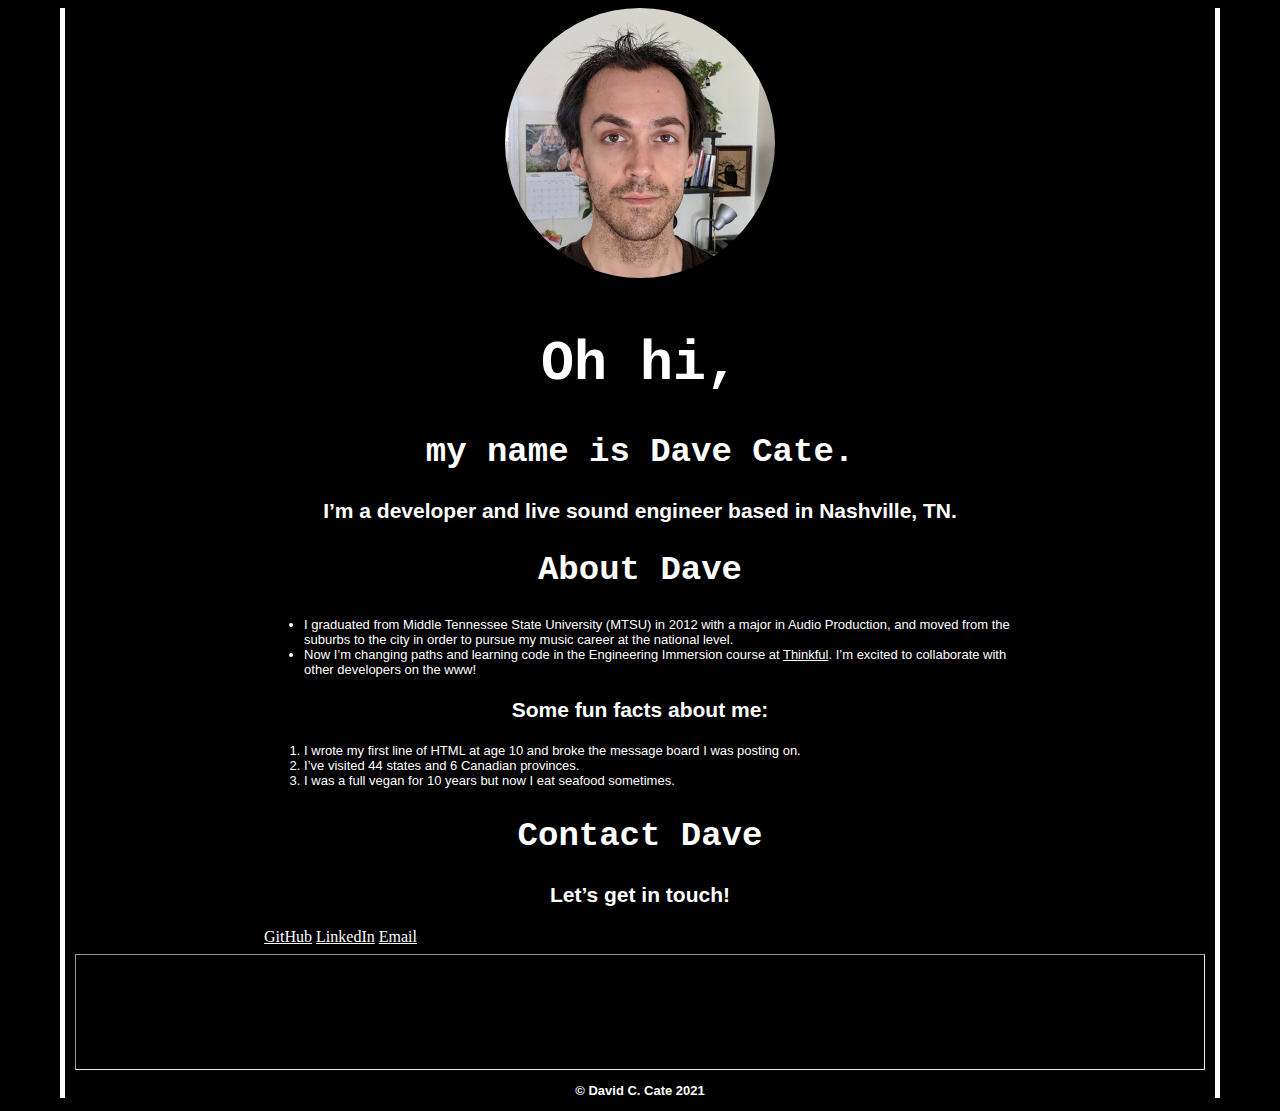
==== index.html @ 66fbe3a2 "Update index.html" ====
<!DOCTYPE html>
<html>

<!-- Here’s the head. -->
<head>
	<meta charset="utf-8">
	<meta name="viewport" content="width=device-width initial-scale=1.0">
	<title>dave cate dot com</title>
	<link href="https://cdns.cloudflare.com/ajax/libs/normalize.css"  rel="stylesheet" type="text/css" />
	<link href="style.css" rel="stylesheet" type="text/css" />
</head>

<!-- Here’s the content. -->
<body>
<img class="headshot" src="images/scruffy-headshot-2021.jpeg" alt="My face">
<br>
<h1>Oh hi,</h1>
<h2>my name is Dave Cate.</h2>
<h3>I’m a developer and live sound engineer based in Nashville, TN.</h3>

<main>

	<article>
<h2>About Dave</h2>
<!-- I made this part an unordered list because I like bullet points. -->
	<ul>
<li>I graduated from Middle Tennessee State University (MTSU) in 2012 with a major in Audio Production, and moved from the suburbs to the city in order to pursue my music career at the national level.</li>
<li>Now I’m changing paths and learning code in the Engineering Immersion course at <a href="http://www.thinkful.com">Thinkful</a>. I’m excited to collaborate with other developers on the www! </li>
	</ul>
<h3>Some fun facts about me:</h3>
<!-- I made this part an ordered list because the assignment requires one. -->
	<ol>
<li>I wrote my first line of HTML at age 10 and broke the message board I was posting on.</li>
<li>I’ve visited 44 states and 6 Canadian provinces.</li>
<li>I was a full vegan for 10 years but now I eat seafood sometimes.</li>
	</ol>
	</article>

<!-- Here's my contact info. -->
	<article>
<h2>Contact Dave</h2>
<h3>Let’s get in touch!</h3>
<!— Here are some link buttons.>
	<div>
	<a href="https://www.github.com/davecate">GitHub</a> <a href="https://www.linkedin.com/in/dave-cate-34776649">LinkedIn</a> <a href="mailto:dccate@gmail.com">Email</a>
	</div>
	</article>
<hr>
	
<!-- Here’s the foot. -->
	<footer>

	<p><strong>© David C. Cate 2021</strong></p>

	</footer>

</body>

</html>
---- style.css ----
/* Body styling. */
body {
	background-color: black ;
	width: 89% ;
	margin-left: auto ;
	margin-right: auto ;
	border-left: 5px solid white ;
	border-right: 5px solid white ;
	padding-left: 5px ;
	padding-right: 5px ;
}


/* Here I’ve made my picture into a circle. */
.headshot {
	display: block ;
	margin-left: auto ;
	margin-right: auto ;
	width: 270px ;
	border-radius: 50% ;
}

/* All white text. */
h1, h2, h3, p, ol, ul, a {
	color: white ;
}

/* Header text styling. */
h1, h2, h3 {
	text-align: center ;
	text-decoration: none ;
}

h1, h2  {
	font-family: Courier New, monospace ;
}

h1 {
	font-size: 55px ;
}

h2 {
	font-size: 34px ;
}

h3 {
	font-family: Arial, sans-serif ;
	font-size: 21px ;
}

/* Non-header text styling. */
p, ol, ul {
	font-family: Arial, sans-serif ;
	font-size: 13px ;
}

/* Article margins. */
article {
	margin-left: 17% ;
	margin-right: 17% ;
}

/* Link styling, with pseudoclasses. */
a:link {color: white;}
a:visited {color: lightgray;}
a:hover {color: green;}
a:active {color: lightgreen;}

a {
	text-decoration: strong ;
}

/* HR styling. */
hr {
	width: 89% ;
	padding: 5%
}

/* Footer styling. */
footer {
	text-align: center ;
}
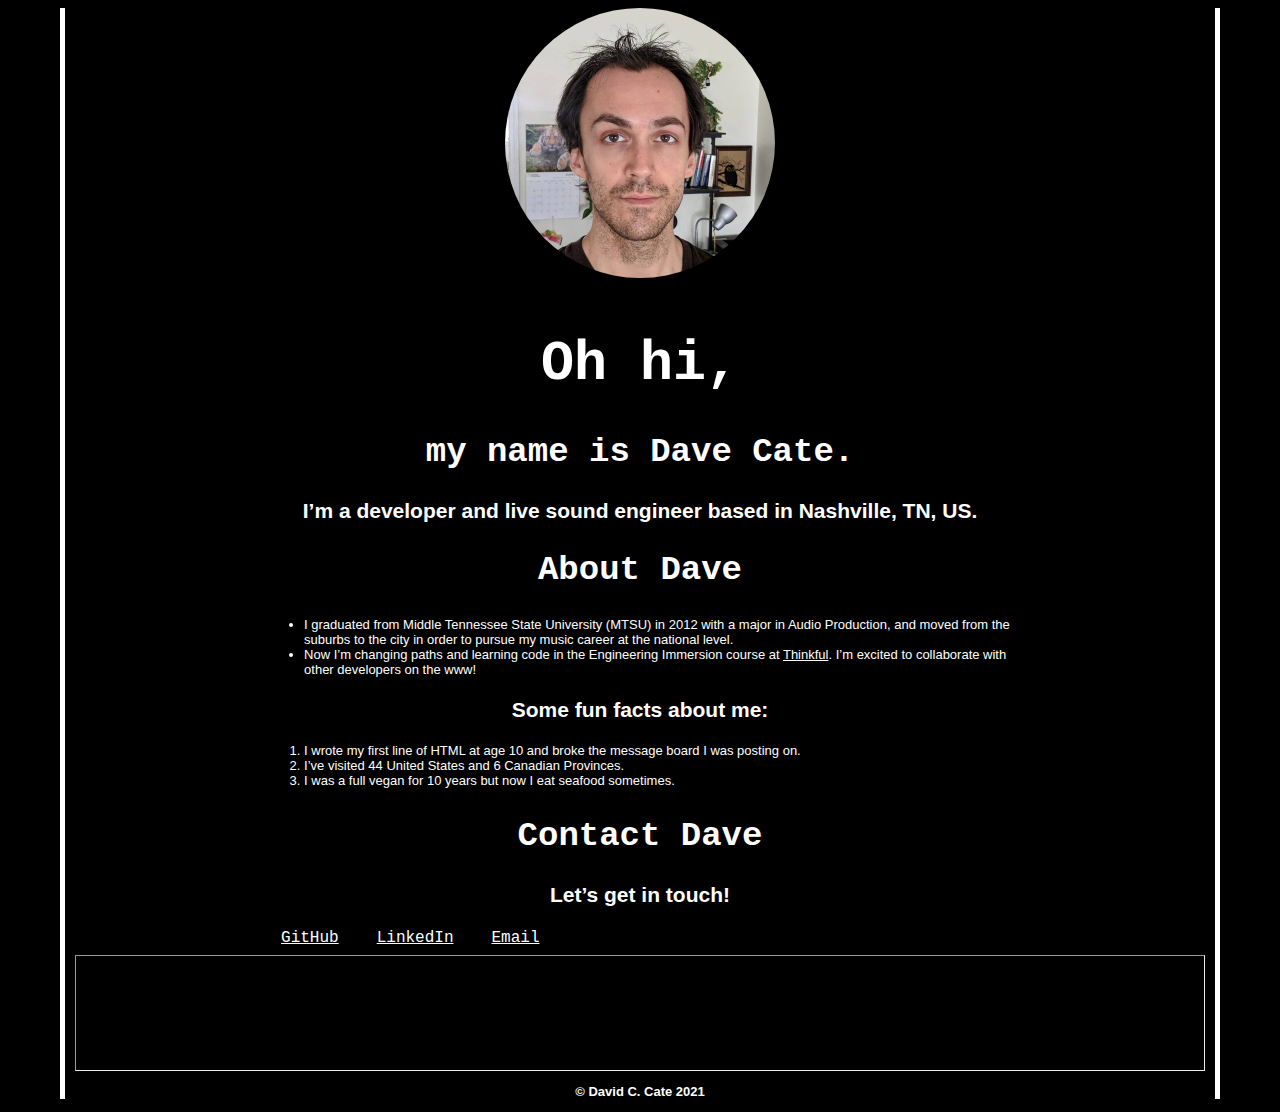
==== commit bffb9aa9: "Update index.html" ====
--- a/index.html
+++ b/index.html
@@ -16,7 +16,7 @@
 <br>
 <h1>Oh hi,</h1>
 <h2>my name is Dave Cate.</h2>
-<h3>I’m a developer and live sound engineer based in Nashville, TN.</h3>
+<h3>I’m a developer and live sound engineer based in Nashville, TN, US.</h3>
 
 <main>
 
@@ -31,7 +31,7 @@
 <!-- I made this part an ordered list because the assignment requires one. -->
 	<ol>
 <li>I wrote my first line of HTML at age 10 and broke the message board I was posting on.</li>
-<li>I’ve visited 44 states and 6 Canadian provinces.</li>
+<li>I’ve visited 44 United States and 6 Canadian Provinces.</li>
 <li>I was a full vegan for 10 years but now I eat seafood sometimes.</li>
 	</ol>
 	</article>
--- a/style.css
+++ b/style.css
@@ -70,6 +70,14 @@
 	text-decoration: strong ;
 }
 
+/* Link styling specifically for contact section. */
+article div a {
+	font-family: Courier New, monospace ;
+	text-align: center ;
+	margin-left: 17px ;
+	margin-right: 17px ;
+}
+
 /* HR styling. */
 hr {
 	width: 89% ;
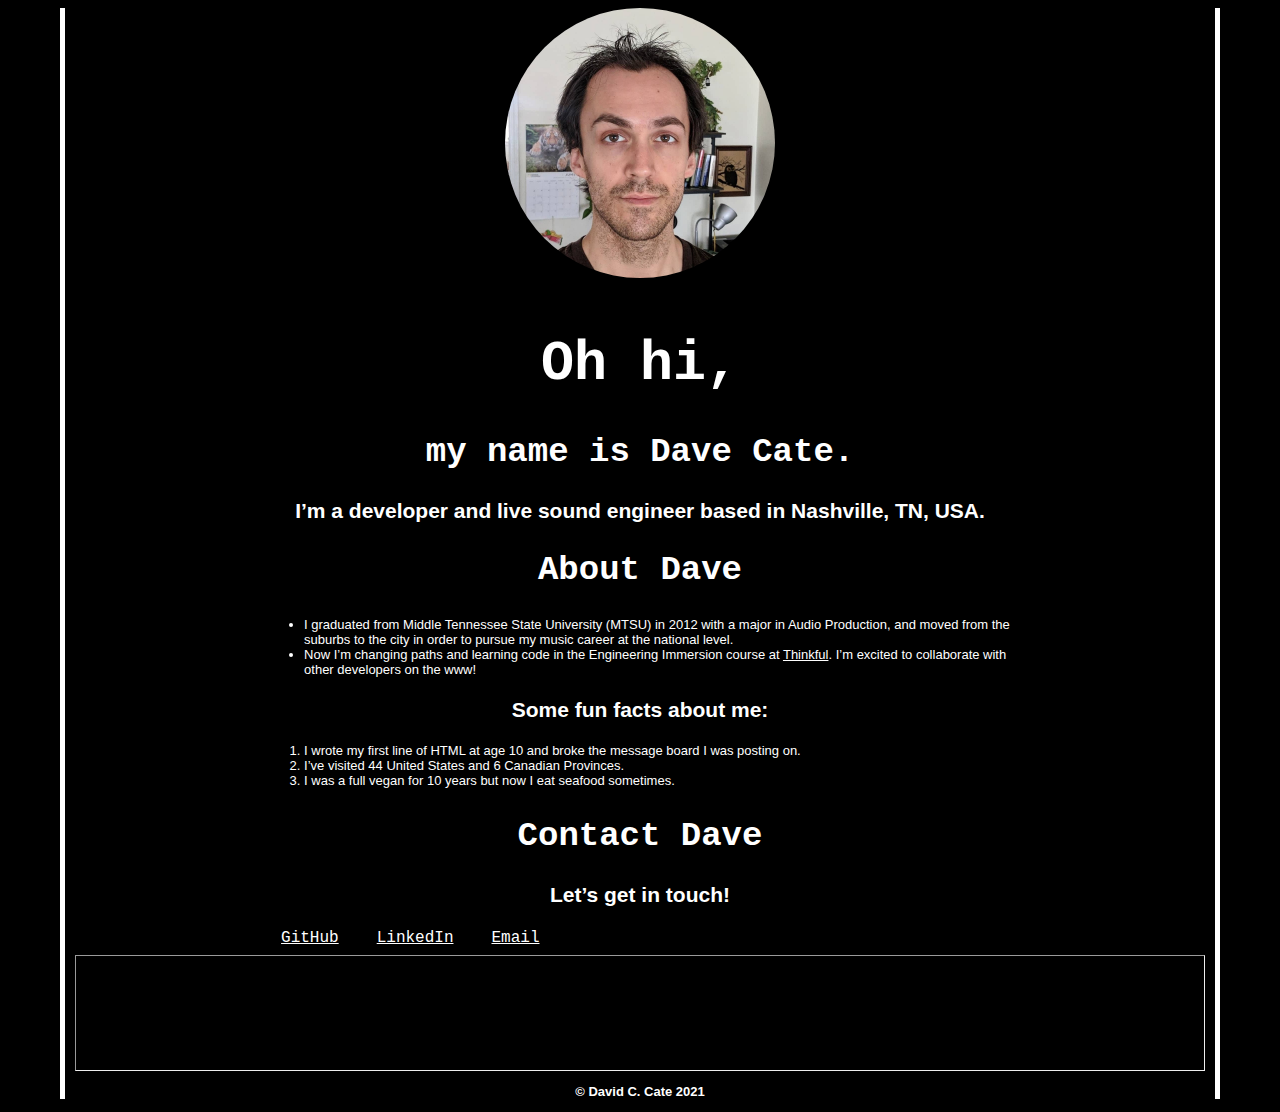
==== commit 5ebb33cb: "Update index.html" ====
--- a/index.html
+++ b/index.html
@@ -16,7 +16,7 @@
 <br>
 <h1>Oh hi,</h1>
 <h2>my name is Dave Cate.</h2>
-<h3>I’m a developer and live sound engineer based in Nashville, TN, US.</h3>
+<h3>I’m a developer and live sound engineer based in Nashville, TN, USA.</h3>
 
 <main>
 
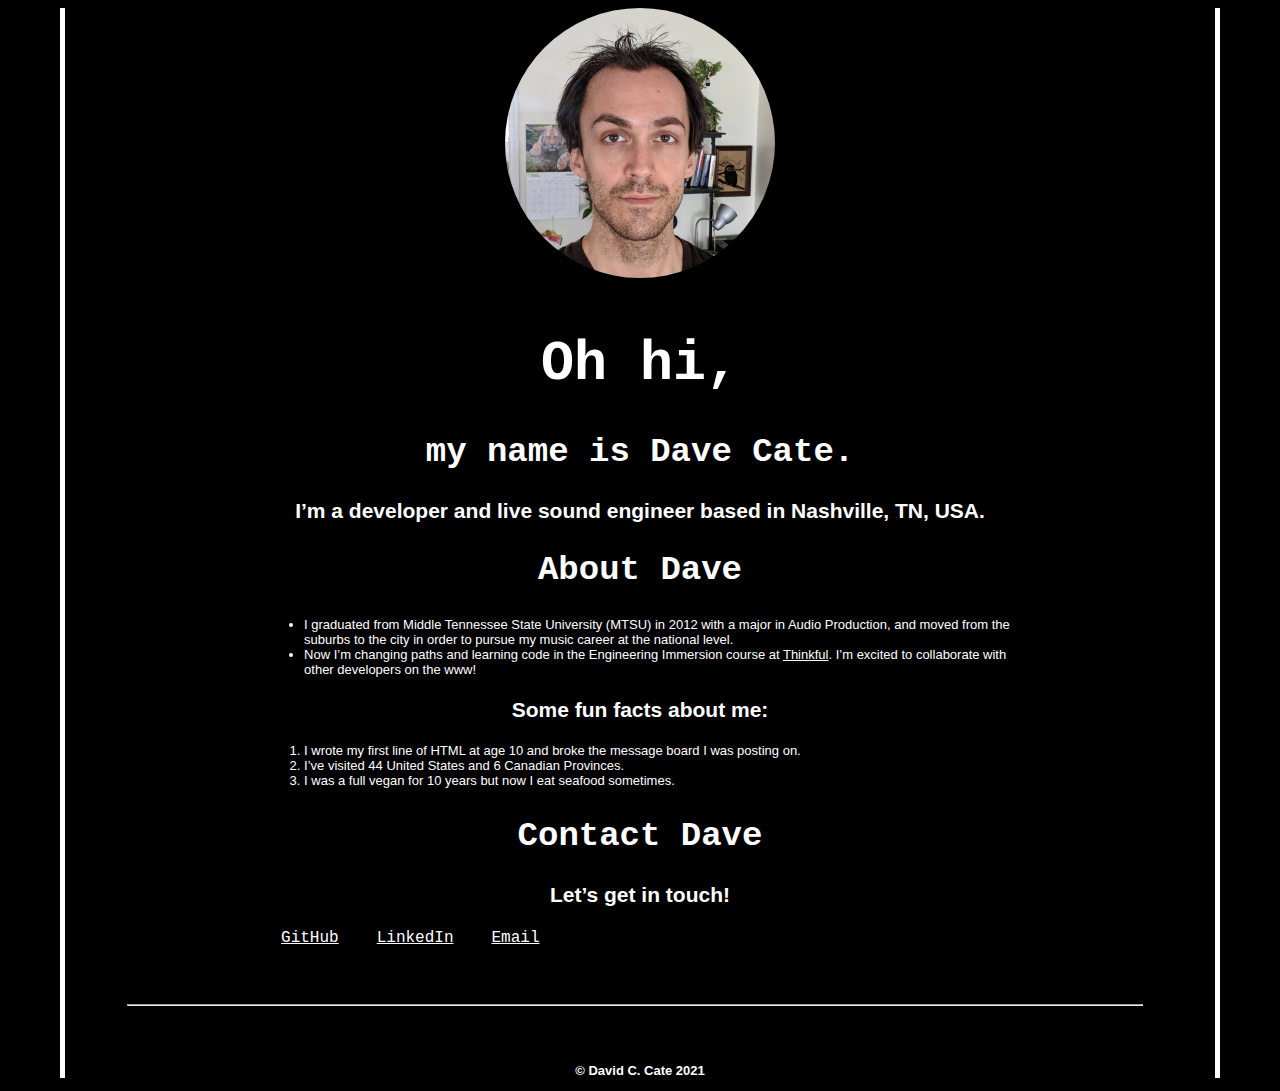
==== commit 1b291541: "Update index.html" ====
--- a/index.html
+++ b/index.html
@@ -40,7 +40,6 @@
 	<article>
 <h2>Contact Dave</h2>
 <h3>Let’s get in touch!</h3>
-<!— Here are some link buttons.>
 	<div>
 	<a href="https://www.github.com/davecate">GitHub</a> <a href="https://www.linkedin.com/in/dave-cate-34776649">LinkedIn</a> <a href="mailto:dccate@gmail.com">Email</a>
 	</div>
--- a/style.css
+++ b/style.css
@@ -81,7 +81,7 @@
 /* HR styling. */
 hr {
 	width: 89% ;
-	padding: 5%
+	margin: 5%
 }
 
 /* Footer styling. */
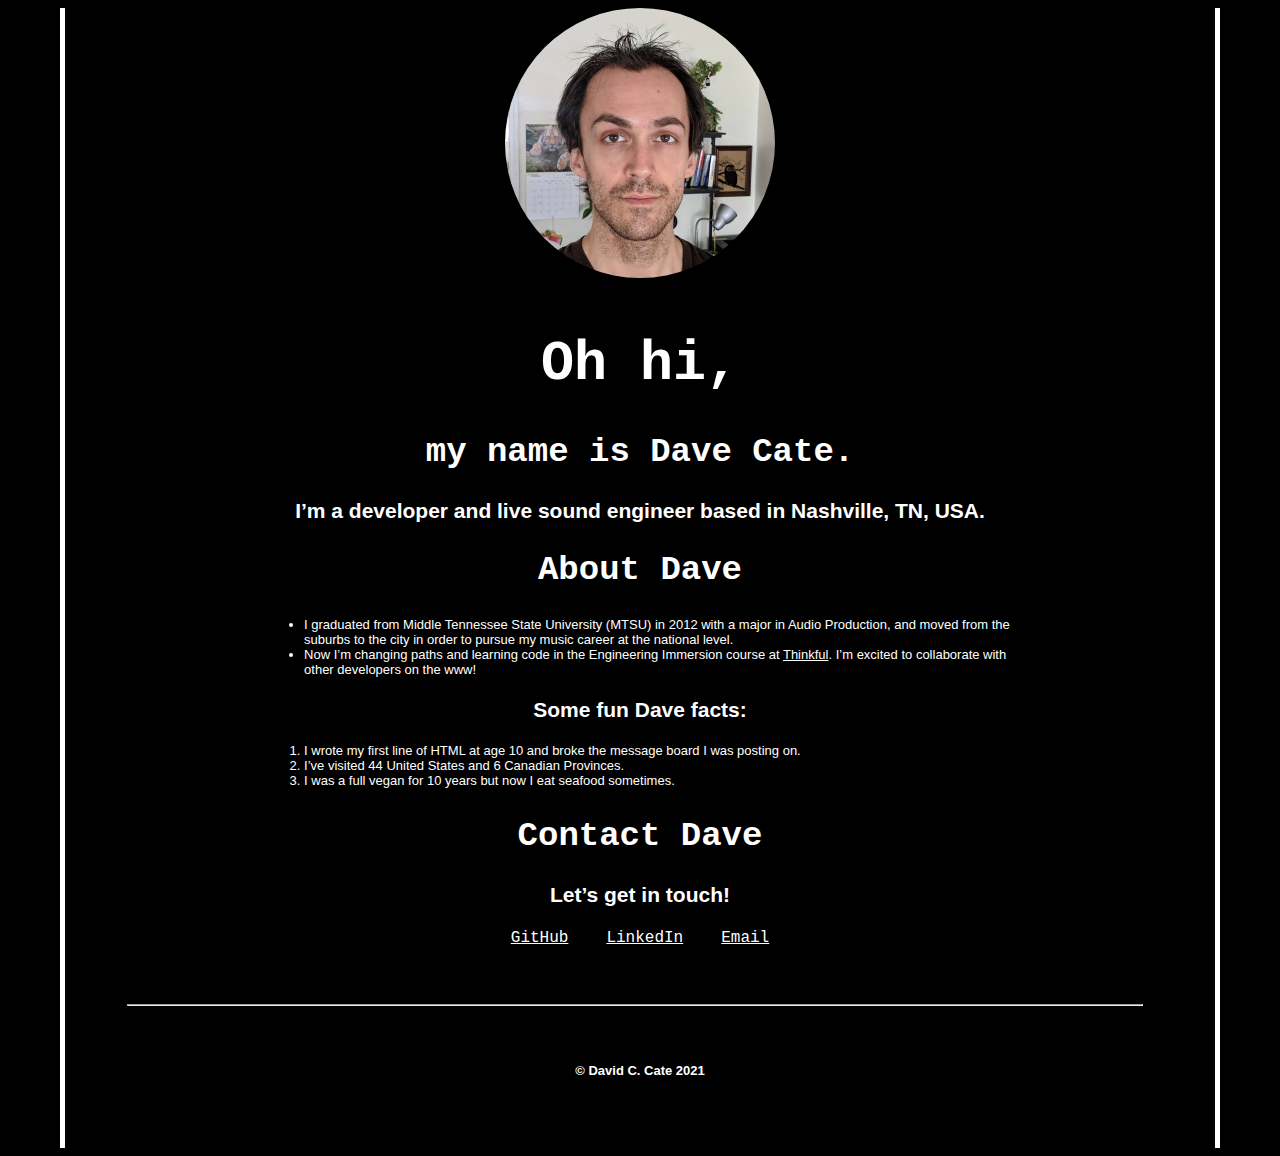
==== commit ae52998a: "Update index.html" ====
--- a/index.html
+++ b/index.html
@@ -27,7 +27,7 @@
 <li>I graduated from Middle Tennessee State University (MTSU) in 2012 with a major in Audio Production, and moved from the suburbs to the city in order to pursue my music career at the national level.</li>
 <li>Now I’m changing paths and learning code in the Engineering Immersion course at <a href="http://www.thinkful.com">Thinkful</a>. I’m excited to collaborate with other developers on the www! </li>
 	</ul>
-<h3>Some fun facts about me:</h3>
+<h3>Some fun Dave facts:</h3>
 <!-- I made this part an ordered list because the assignment requires one. -->
 	<ol>
 <li>I wrote my first line of HTML at age 10 and broke the message board I was posting on.</li>
--- a/style.css
+++ b/style.css
@@ -70,10 +70,14 @@
 	text-decoration: strong ;
 }
 
-/* Link styling specifically for contact section. */
+/* Contact section styling. */
+div {
+	text-align: center ;
+}
+
 article div a {
 	font-family: Courier New, monospace ;
-	text-align: center ;
+	margin-top: 34px ;
 	margin-left: 17px ;
 	margin-right: 17px ;
 }
@@ -87,4 +91,5 @@
 /* Footer styling. */
 footer {
 	text-align: center ;
+	padding-bottom: 5%
 }
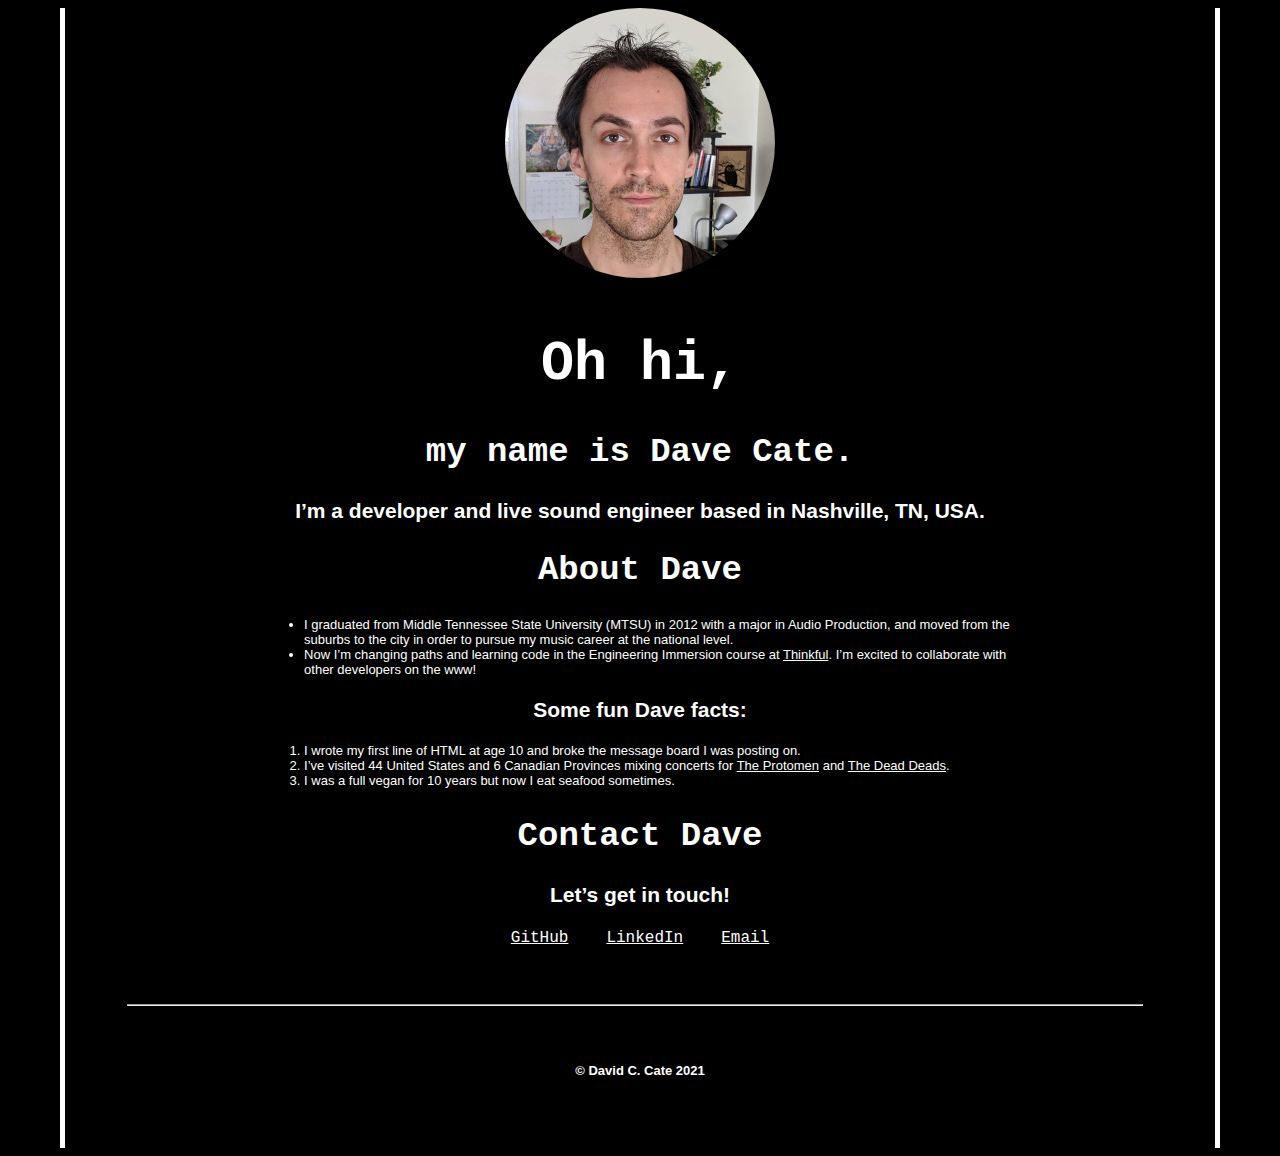
==== commit 2204c0de: "Update index.html" ====
--- a/index.html
+++ b/index.html
@@ -31,7 +31,7 @@
 <!-- I made this part an ordered list because the assignment requires one. -->
 	<ol>
 <li>I wrote my first line of HTML at age 10 and broke the message board I was posting on.</li>
-<li>I’ve visited 44 United States and 6 Canadian Provinces.</li>
+<li>I’ve visited 44 United States and 6 Canadian Provinces mixing concerts for <a href="http://www.protomen.com">The Protomen</a> and <a href="https://www.thedeaddeads.com">The Dead Deads</a>.</li>
 <li>I was a full vegan for 10 years but now I eat seafood sometimes.</li>
 	</ol>
 	</article>
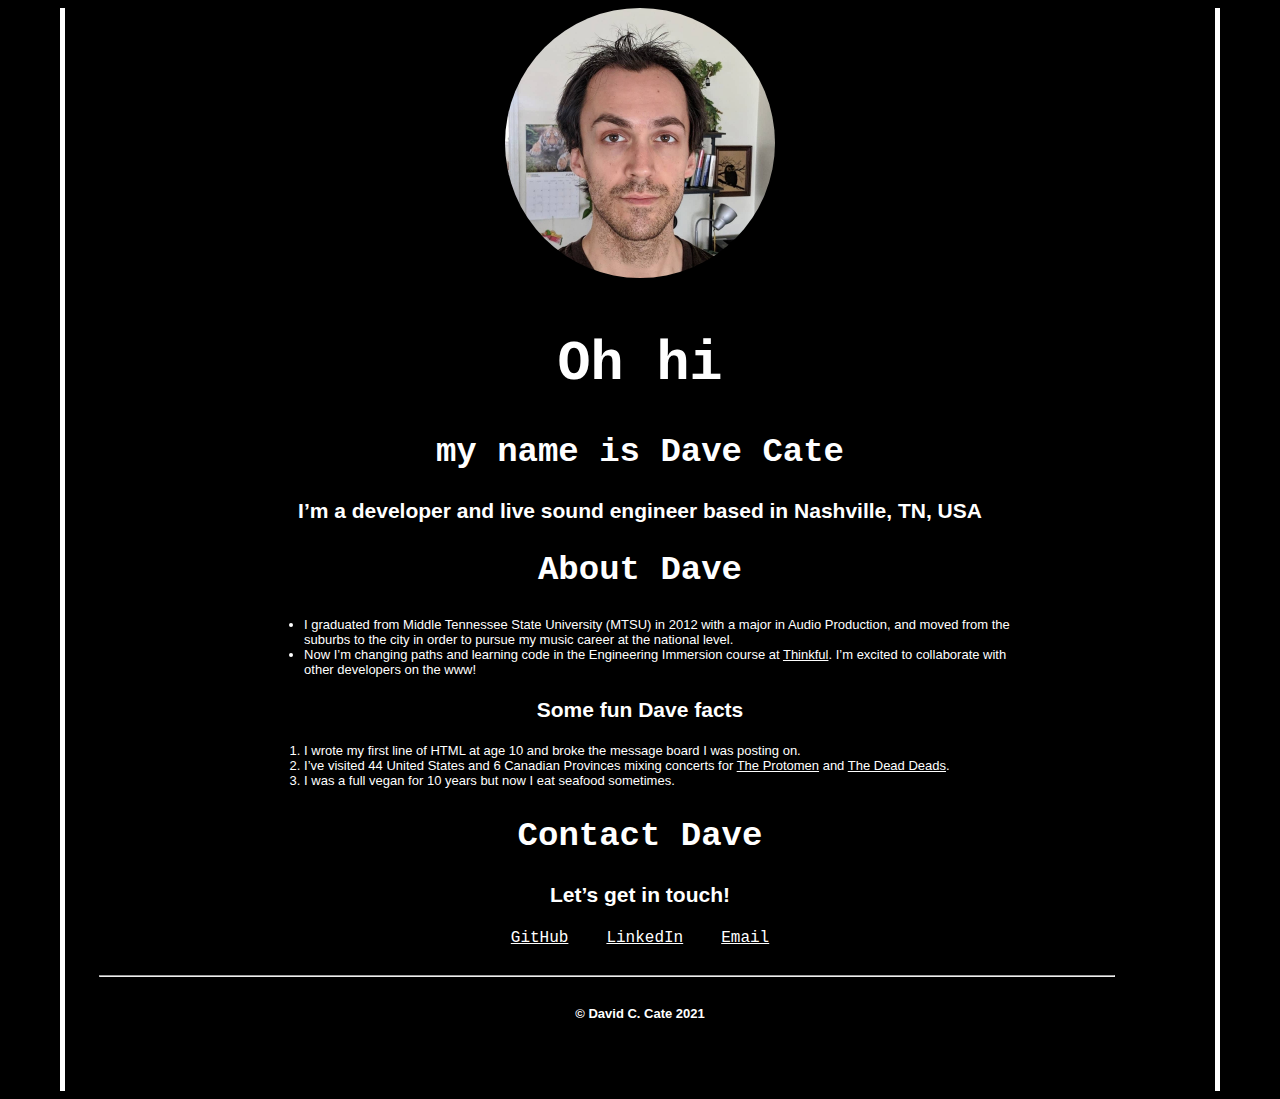
==== commit 4157cd0c: "Update index.html" ====
--- a/index.html
+++ b/index.html
@@ -14,9 +14,9 @@
 <body>
 <img class="headshot" src="images/scruffy-headshot-2021.jpeg" alt="My face">
 <br>
-<h1>Oh hi,</h1>
-<h2>my name is Dave Cate.</h2>
-<h3>I’m a developer and live sound engineer based in Nashville, TN, USA.</h3>
+<h1>Oh hi</h1>
+<h2>my name is Dave Cate</h2>
+<h3>I’m a developer and live sound engineer based in Nashville, TN, USA</h3>
 
 <main>
 
@@ -27,7 +27,7 @@
 <li>I graduated from Middle Tennessee State University (MTSU) in 2012 with a major in Audio Production, and moved from the suburbs to the city in order to pursue my music career at the national level.</li>
 <li>Now I’m changing paths and learning code in the Engineering Immersion course at <a href="http://www.thinkful.com">Thinkful</a>. I’m excited to collaborate with other developers on the www! </li>
 	</ul>
-<h3>Some fun Dave facts:</h3>
+<h3>Some fun Dave facts</h3>
 <!-- I made this part an ordered list because the assignment requires one. -->
 	<ol>
 <li>I wrote my first line of HTML at age 10 and broke the message board I was posting on.</li>
--- a/style.css
+++ b/style.css
@@ -85,7 +85,7 @@
 /* HR styling. */
 hr {
 	width: 89% ;
-	margin: 5%
+	margin: 2.5%
 }
 
 /* Footer styling. */
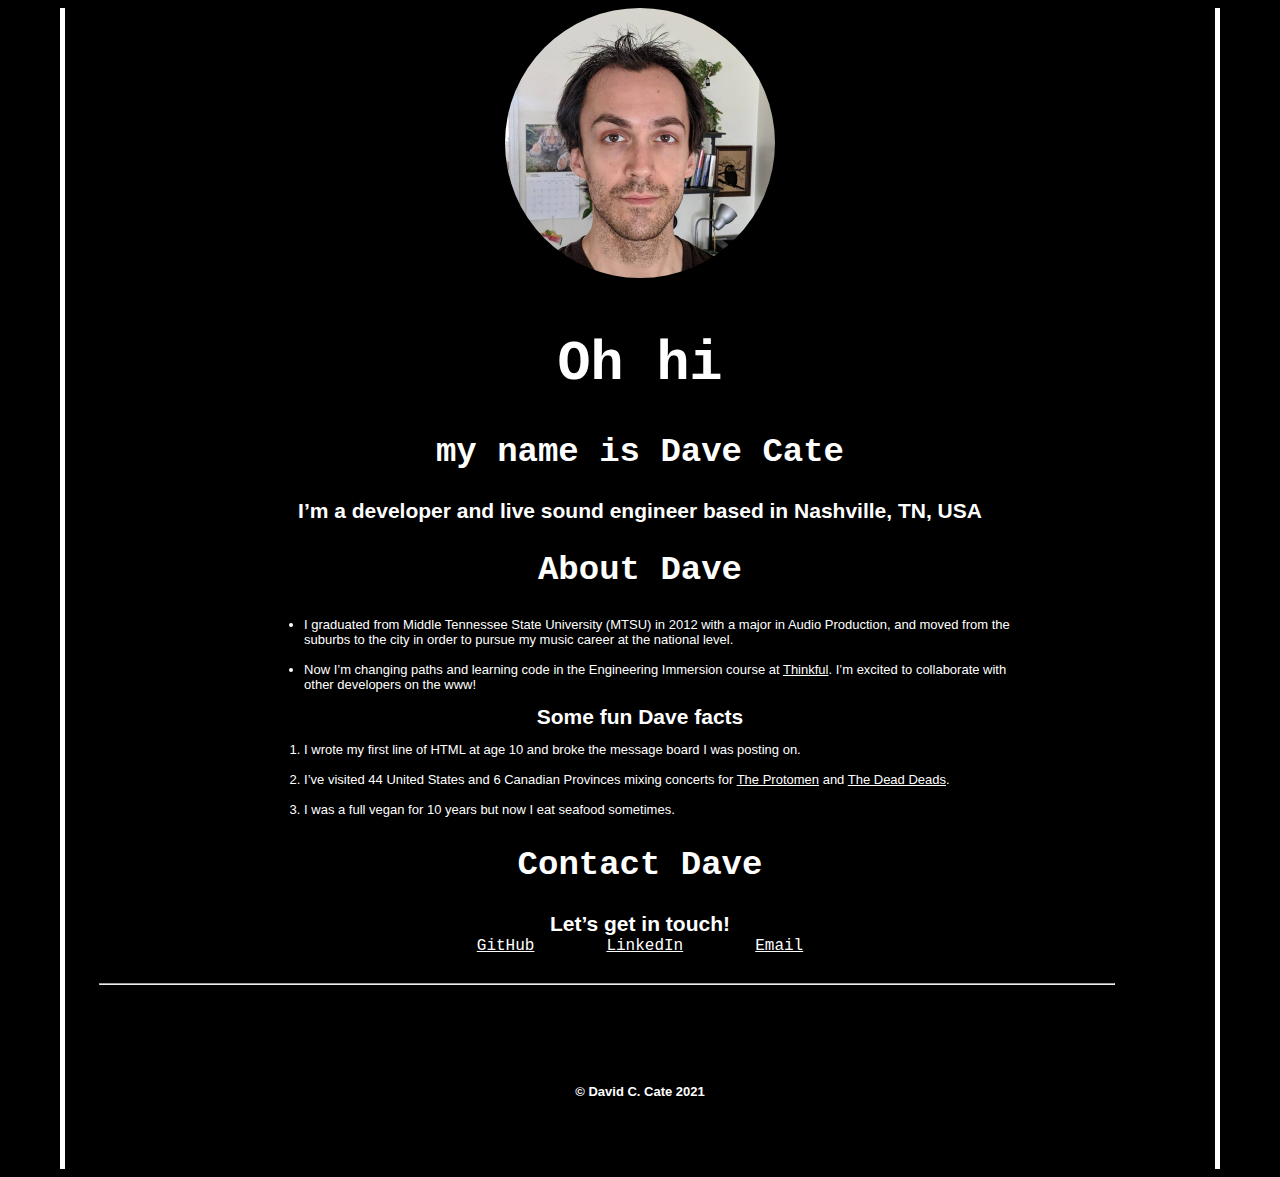
==== commit 888d02b9: "Update index.html" ====
--- a/index.html
+++ b/index.html
@@ -25,13 +25,16 @@
 <!-- I made this part an unordered list because I like bullet points. -->
 	<ul>
 <li>I graduated from Middle Tennessee State University (MTSU) in 2012 with a major in Audio Production, and moved from the suburbs to the city in order to pursue my music career at the national level.</li>
+<br>
 <li>Now I’m changing paths and learning code in the Engineering Immersion course at <a href="http://www.thinkful.com">Thinkful</a>. I’m excited to collaborate with other developers on the www! </li>
 	</ul>
 <h3>Some fun Dave facts</h3>
 <!-- I made this part an ordered list because the assignment requires one. -->
 	<ol>
 <li>I wrote my first line of HTML at age 10 and broke the message board I was posting on.</li>
+<br>
 <li>I’ve visited 44 United States and 6 Canadian Provinces mixing concerts for <a href="http://www.protomen.com">The Protomen</a> and <a href="https://www.thedeaddeads.com">The Dead Deads</a>.</li>
+<br>
 <li>I was a full vegan for 10 years but now I eat seafood sometimes.</li>
 	</ol>
 	</article>
--- a/style.css
+++ b/style.css
@@ -11,7 +11,7 @@
 }
 
 
-/* Here I’ve made my picture into a circle. */
+/* Centered circle headshot. */
 .headshot {
 	display: block ;
 	margin-left: auto ;
@@ -46,6 +46,7 @@
 h3 {
 	font-family: Arial, sans-serif ;
 	font-size: 21px ;
+	margin: auto 5% ;
 }
 
 /* Non-header text styling. */
@@ -60,14 +61,14 @@
 	margin-right: 17% ;
 }
 
-/* Link styling, with pseudoclasses. */
+/* Link styling with pseudoclasses. */
 a:link {color: white;}
 a:visited {color: lightgray;}
 a:hover {color: green;}
 a:active {color: lightgreen;}
 
 a {
-	text-decoration: strong ;
+	font-style: strong ;
 }
 
 /* Contact section styling. */
@@ -77,9 +78,7 @@
 
 article div a {
 	font-family: Courier New, monospace ;
-	margin-top: 34px ;
-	margin-left: 17px ;
-	margin-right: 17px ;
+	margin: 17px 34px;
 }
 
 /* HR styling. */
@@ -91,5 +90,5 @@
 /* Footer styling. */
 footer {
 	text-align: center ;
-	padding-bottom: 5%
+	padding: 5%
 }
